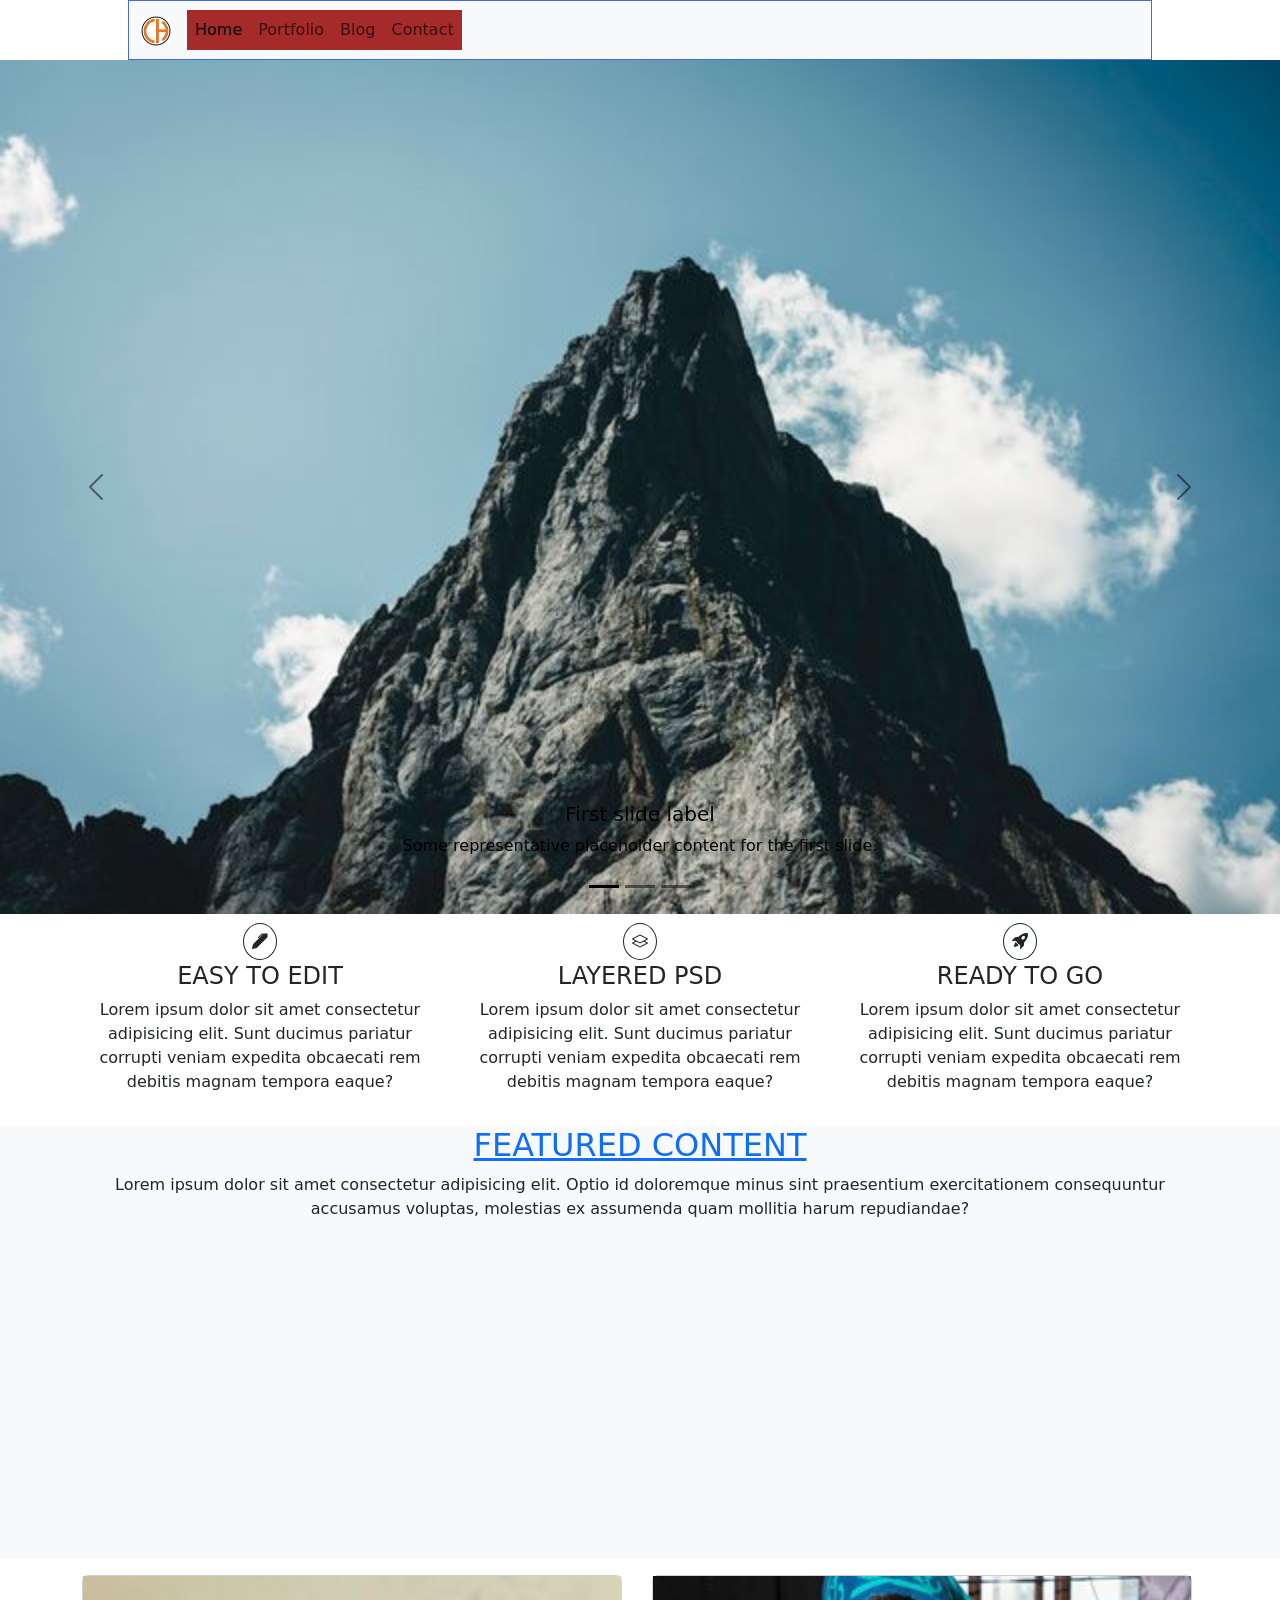
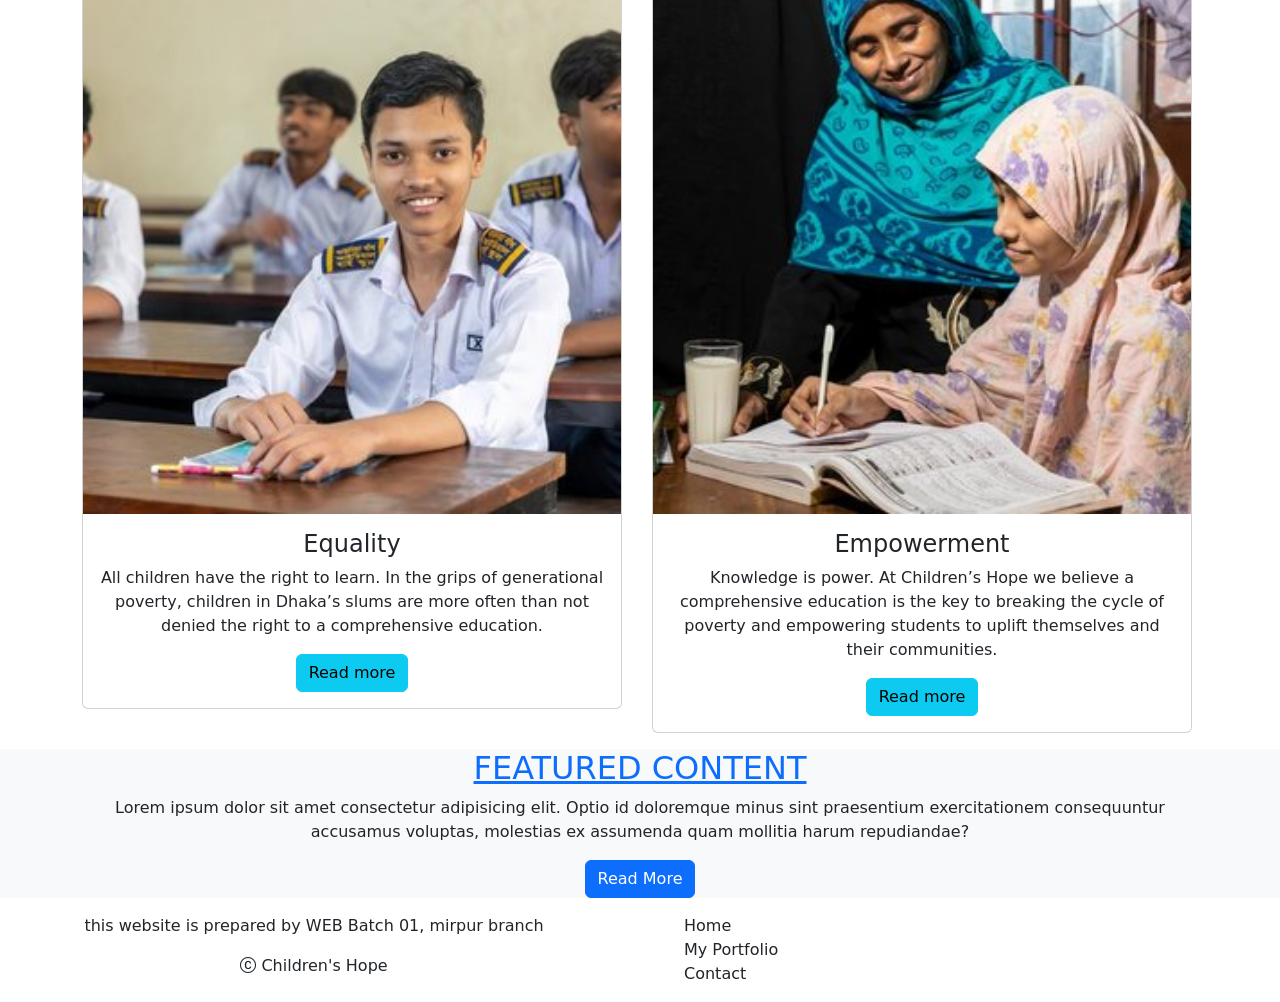
==== index.html @ 8004f80e "Add files via upload" ====
<!doctype html>
<html lang="en">

<head>
    <meta charset="utf-8">
    <meta name="viewport" content="width=device-width, initial-scale=1">
    <title>Bootstrap demo</title>
    <link href="https://cdn.jsdelivr.net/npm/bootstrap@5.3.8/dist/css/bootstrap.min.css" rel="stylesheet"
        integrity="sha384-sRIl4kxILFvY47J16cr9ZwB07vP4J8+LH7qKQnuqkuIAvNWLzeN8tE5YBujZqJLB" crossorigin="anonymous">
    <link rel="stylesheet" href="https://cdn.jsdelivr.net/npm/bootstrap-icons@1.13.2/font/bootstrap-icons.min.css">
    <link rel="stylesheet" href="style.css">
</head>

<body>
    <!-- navbar start -->
    <nav class="navbar navbar-expand-lg bg-body-tertiary">
        <div class="container-fluid">
            <a class="navbar-brand" href="index.html">
                <img src="images/logo.jpeg" width="30" height="30">
            </a>
            <button class="navbar-toggler" type="button" data-bs-toggle="collapse" data-bs-target="#navbarNavAltMarkup"
                aria-controls="navbarNavAltMarkup" aria-expanded="false" aria-label="Toggle navigation">
                <span class="navbar-toggler-icon"></span>
            </button>
            <div class="collapse navbar-collapse" id="navbarNavAltMarkup">
                <div class="navbar-nav">
                    <a class="nav-link active" aria-current="page" href="index.html">Home</a>
                    <a class="nav-link" href="portfolio.html">Portfolio</a>
                    <a class="nav-link" href="blog.html">Blog</a>
                    <a class="nav-link" href="contact.html">Contact</a>
                </div>
            </div>
        </div>
    </nav>
    <!-- navbar end -->
    <!-- banner start -->
    <section>
        <div id="carouselExampleDark" class="carousel carousel-dark slide">
            <div class="carousel-indicators">
                <button type="button" data-bs-target="#carouselExampleDark" data-bs-slide-to="0" class="active"
                    aria-current="true" aria-label="Slide 1"></button>
                <button type="button" data-bs-target="#carouselExampleDark" data-bs-slide-to="1"
                    aria-label="Slide 2"></button>
                <button type="button" data-bs-target="#carouselExampleDark" data-bs-slide-to="2"
                    aria-label="Slide 3"></button>
            </div>
            <div class="carousel-inner">
                <div class="carousel-item active" data-bs-interval="10000">
                    <img src="images/banner1.jpg" class="d-block w-100" alt="...">
                    <div class="carousel-caption d-none d-md-block">
                        <h5>First slide label</h5>
                        <p>Some representative placeholder content for the first slide.</p>
                    </div>
                </div>
                <div class="carousel-item" data-bs-interval="2000">
                    <img src="images/banner2.jpg" class="d-block w-100" alt="...">
                    <div class="carousel-caption d-none d-md-block">
                        <h5>Second slide label</h5>
                        <p>Some representative placeholder content for the second slide.</p>
                    </div>
                </div>
                <div class="carousel-item">
                    <img src="images/banner1.jpg" class="d-block w-100" alt="...">
                    <div class="carousel-caption d-none d-md-block">
                        <h5>Third slide label</h5>
                        <p>Some representative placeholder content for the third slide.</p>
                    </div>
                </div>
            </div>
            <button class="carousel-control-prev" type="button" data-bs-target="#carouselExampleDark"
                data-bs-slide="prev">
                <span class="carousel-control-prev-icon" aria-hidden="true"></span>
                <span class="visually-hidden">Previous</span>
            </button>
            <button class="carousel-control-next" type="button" data-bs-target="#carouselExampleDark"
                data-bs-slide="next">
                <span class="carousel-control-next-icon" aria-hidden="true"></span>
                <span class="visually-hidden">Next</span>
            </button>
        </div>
    </section>
    <!-- banner end -->
    <!-- icon section start -->
    <section class="mt-3">
        <div class="container">
            <div class="row">
                <div class="col-4 text-center">
                    <i class="bi bi-pen-fill border border-dark rounded-circle p-2"></i>
                    <h4 class="mt-2">EASY TO EDIT</h4>
                    <p>Lorem ipsum dolor sit amet consectetur adipisicing elit. Sunt ducimus pariatur corrupti veniam
                        expedita obcaecati rem debitis magnam tempora eaque?</p>
                </div>
                <div class="col-4 text-center">
                    <i class="bi bi-layers border border-dark rounded-circle p-2"></i>
                    <h4 class="mt-2">LAYERED PSD</h4>
                    <p>Lorem ipsum dolor sit amet consectetur adipisicing elit. Sunt ducimus pariatur corrupti veniam
                        expedita obcaecati rem debitis magnam tempora eaque?</p>
                </div>
                <div class="col-4 text-center">
                    <i class="bi bi-rocket-takeoff-fill border border-dark rounded-circle p-2"></i>
                    <h4 class="mt-2">READY TO GO</h4>
                    <p>Lorem ipsum dolor sit amet consectetur adipisicing elit. Sunt ducimus pariatur corrupti veniam
                        expedita obcaecati rem debitis magnam tempora eaque?</p>
                </div>
            </div>
        </div>
    </section>
    <!-- icon section end -->
    <!-- FEATURED section start -->
    <section class="mt-3 bg-body-tertiary">
        <div class="container text-center">
            <h2> <a href="#" class="underline-offset-3"> FEATURED CONTENT </a></h2>
            
            <p>Lorem ipsum dolor sit amet consectetur adipisicing elit. Optio id doloremque minus sint praesentium
                exercitationem consequuntur accusamus voluptas, molestias ex assumenda quam mollitia harum repudiandae?
            </p>
            <iframe width="560" height="315" src="https://www.youtube.com/embed/a9ridOUcn2A?si=PvlDbB6e57_jDbsP" title="YouTube video player" frameborder="0" allow="accelerometer; autoplay; clipboard-write; encrypted-media; gyroscope; picture-in-picture; web-share" referrerpolicy="strict-origin-when-cross-origin" allowfullscreen></iframe>
        </div>
    </section>
    <!-- FEATURED section end -->
     <!-- secondary content section start -->
     <section class="mt-3">
        <div class="container">
            <div class="row">
                <div class="col-6 text-center">
                    <div class="card card-row " style="max-width: 540px;">
                        <img src="images/education_2 (1).jpg" class="card-img-start" alt="...">
                        <div class="card-body">
                            <h4 class="card-title">Equality</h4>
                            <p class="card-text">All children have the right to learn. In the grips of generational poverty, children in Dhaka’s slums are more often than not denied the right to a comprehensive education.</p>
                            <button class="btn btn-info">Read more</button>
                        </div>
                    </div>
                </div>
                <div class="col-6 text-center">
                    <div class="card card-row " style="max-width: 540px;">
                        <img src="images/empowerment.jpg" class="card-img-start" alt="...">
                        <div class="card-body">
                            <h4 class="card-title">Empowerment</h4>
                            <p class="card-text">Knowledge is power. At Children’s Hope we believe a comprehensive education is the key to breaking the cycle of poverty and empowering students to uplift themselves and their communities.</p>
                            <button class="btn btn-info">Read more</button>
                        </div>
                    </div>
                </div>
            </div>
        </div>
     </section>
   <!-- secondary content section end -->
   <!-- heard section start -->
   <section class="mt-3 bg-body-tertiary">
        <div class="container text-center">
            <h2> <a href="#" class="underline-offset-3"> FEATURED CONTENT </a></h2>
            
            <p>Lorem ipsum dolor sit amet consectetur adipisicing elit. Optio id doloremque minus sint praesentium
                exercitationem consequuntur accusamus voluptas, molestias ex assumenda quam mollitia harum repudiandae?
            </p>
            <button class="btn btn-primary">Read More</button>
        </div>
    </section>
    <!-- heard section end -->
     <!-- footer section start -->
        <footer class="mt-3" >
            <div class="row">
                <div class="col-6 text-center">
                    <p>this website is prepared by WEB Batch 01, mirpur branch</p>
                    <i class="bi bi-c-circle"></i> Children's Hope
                </div>
                <div class="col-6">
                    <ul style="list-style-type: none;">
                        <li>Home</li>
                        <li>My Portfolio</li>
                        <li>Contact</li>
                    </ul>
                </div>
            </div>
        </footer>
    <!-- footer section end --> 



    <script src="https://cdn.jsdelivr.net/npm/bootstrap@5.3.8/dist/js/bootstrap.bundle.min.js"
        integrity="sha384-FKyoEForCGlyvwx9Hj09JcYn3nv7wiPVlz7YYwJrWVcXK/BmnVDxM+D2scQbITxI"
        crossorigin="anonymous"></script>
</body>

</html>
---- style.css ----
header{
    border: 1px solid red;
    width:100%;
   
}
nav{
    border: 1px solid royalblue;
    width: 80%;
    margin: auto;
    display: flex;
}
.nav-logo{
    width: 25%;
    background-color: aqua;
}
.nav-link{
    width: 75%;
    background-color: brown;
}
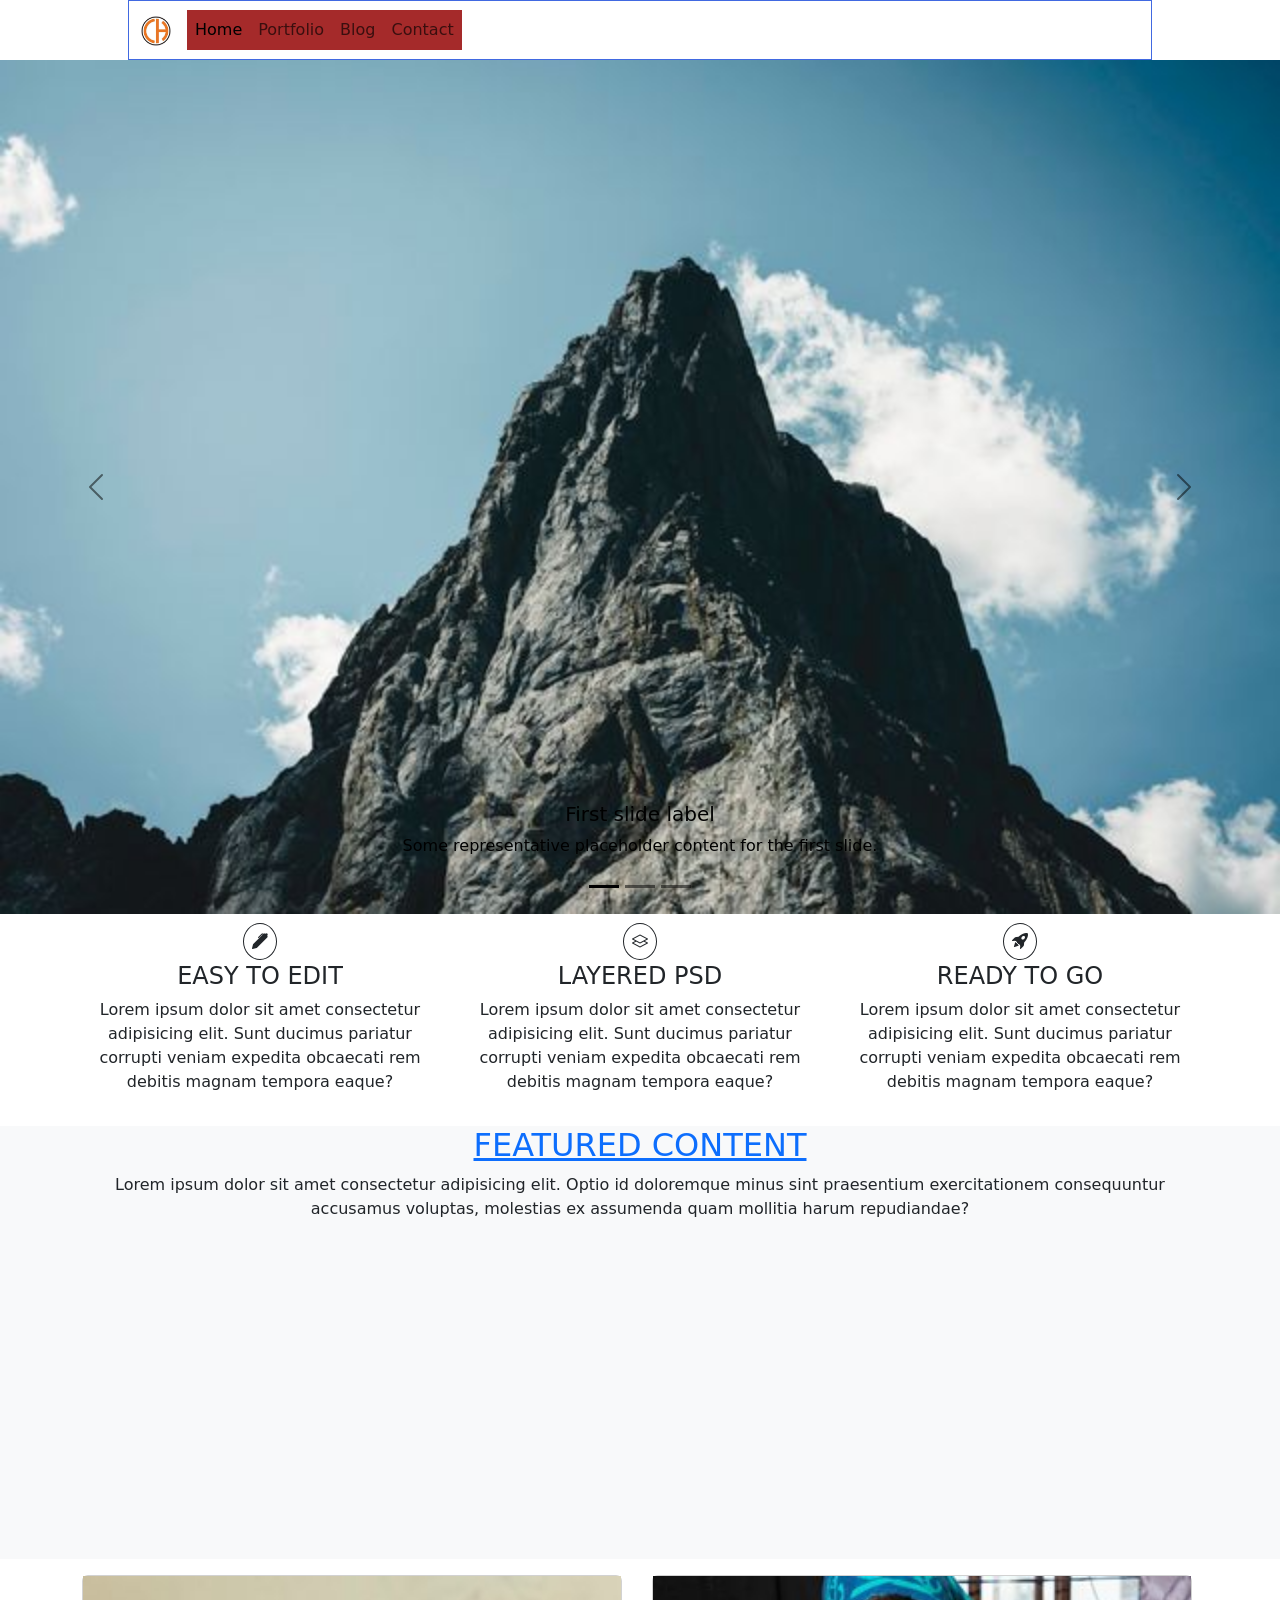
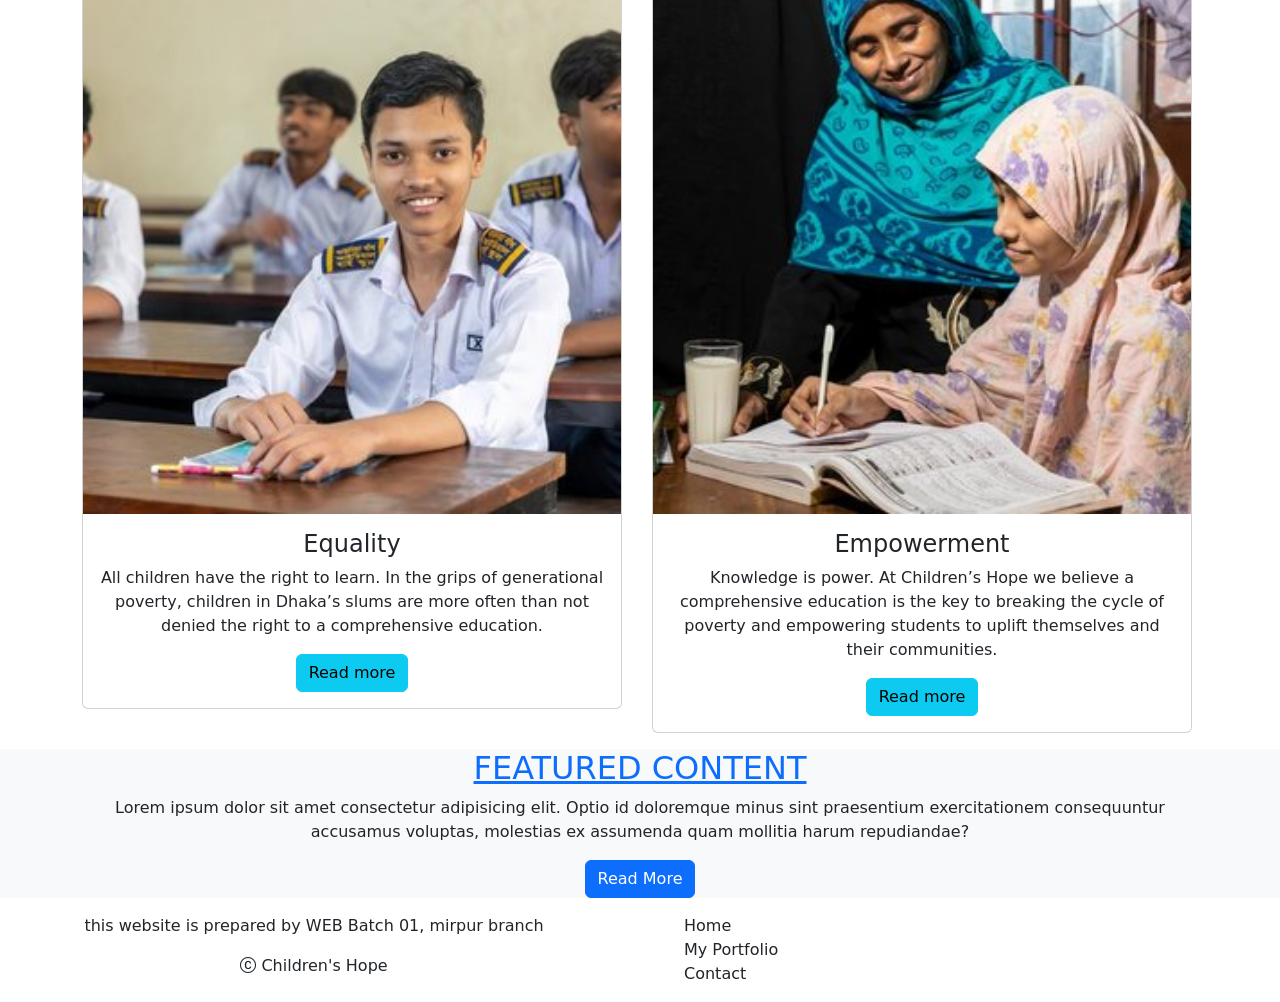
==== commit d4b905cf: "Add files via upload" ====
--- a/index.html
+++ b/index.html
@@ -13,7 +13,7 @@
 
 <body>
     <!-- navbar start -->
-    <nav class="navbar navbar-expand-lg bg-body-tertiary">
+    <nav class="navbar navbar-expand-lg">
         <div class="container-fluid">
             <a class="navbar-brand" href="index.html">
                 <img src="images/logo.jpeg" width="30" height="30">
